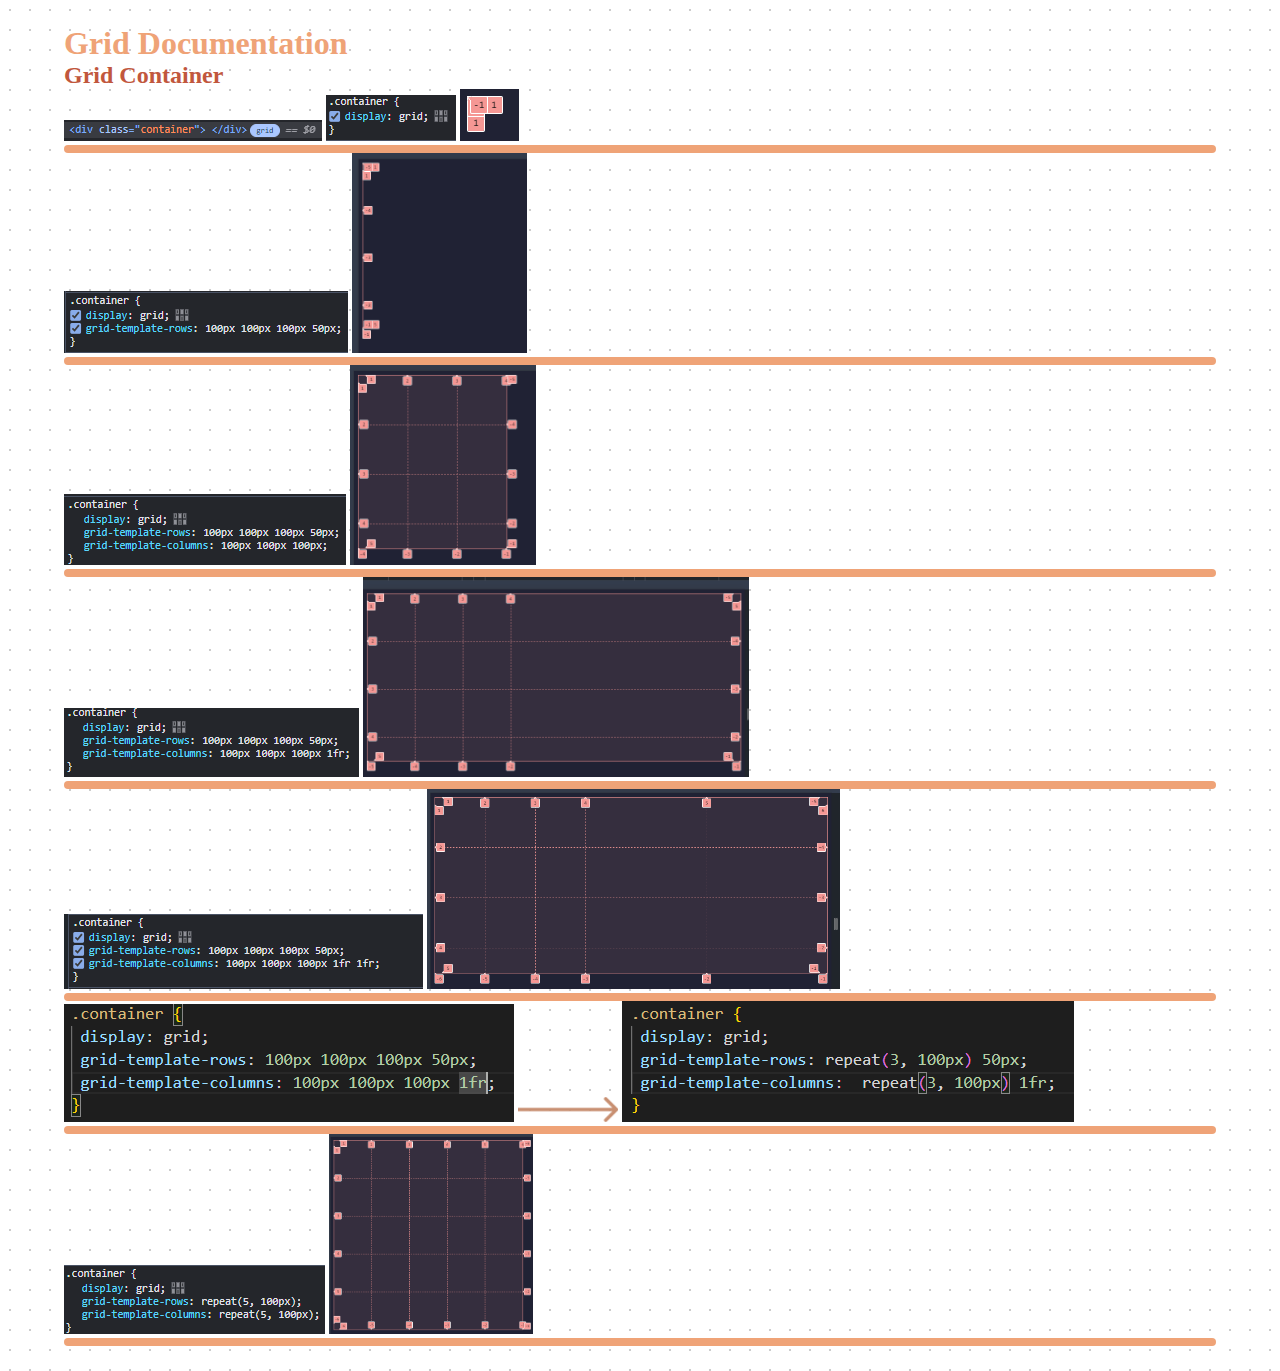
==== doc.html @ ed9f6402 "Finished Grid Container Section" ====
<!DOCTYPE html>
<html lang="en">
<head>
 <meta charset="UTF-8">
 <meta name="viewport" content="width=device-width, initial-scale=1.0">
 <title>Grid Documentation</title>
 <link rel="stylesheet" href="./doc.css">
</head>
<body>
 <div class="cont">
  <h1>Grid Documentation</h1>
  <h2>Grid Container</h2>
  <div class="g-item">
   <img src="./img/01.png" alt="">
   <img src="./img/02.png" alt="">
   <img src="./img/03.png" alt="">
  </div>
  <hr>
  <div class="g-item">
   <img src="./img/04.png" alt="">
   <img src="./img/05.png" alt="">
  </div>
  <hr>
  <div class="g-item">
   <img src="./img/06.png" alt="">
   <img src="./img/07.png" alt="">
  </div>
  <hr>
  <div class="g-item">
   <img src="./img/08.png" alt="">
   <img src="./img/09.png" alt="">
  </div><hr>
  <div class="g-item">
   <img src="./img/10.png" alt="">
   <img src="./img/11.png" alt="">
  </div>
  <hr>
  <div class="g-item">
   <img src="./img/12.png" alt="">
   <img src="./img/arrow.png" class="arrow" alt="">
   <img src="./img/13.png" alt="">
  </div>
  <hr>
  <div class="g-item">
   <img src="./img/14.png" alt="">
   <img src="./img/15.png" alt="">
  </div>
  <hr>

 </div>

</body>
</html>
---- doc.css ----
* {
 padding: 0;
 margin: 0;
 box-sizing: border-box;
}

body {
 background-color: #ffffff; /* White background */
 background-image: radial-gradient(circle, #ccc 1px, transparent 1px); /* Create the dots */
 background-size: 20px 20px; /* Spacing between dots */
}

h1 , h3, h4, h5, h6, hr {
 color: #EFA377;
}
h2 {
 color: #c1573d;
}
.cont {
 width: 90%;
 margin: auto;
 padding: 25px 0;
}
hr {
 height: 8px;
 background-color: #EFA377;
 border-radius: 55px;
 border: none;
}
.g-item img {
 max-height: 200px;
}
.arrow {
 width: 100px;
}
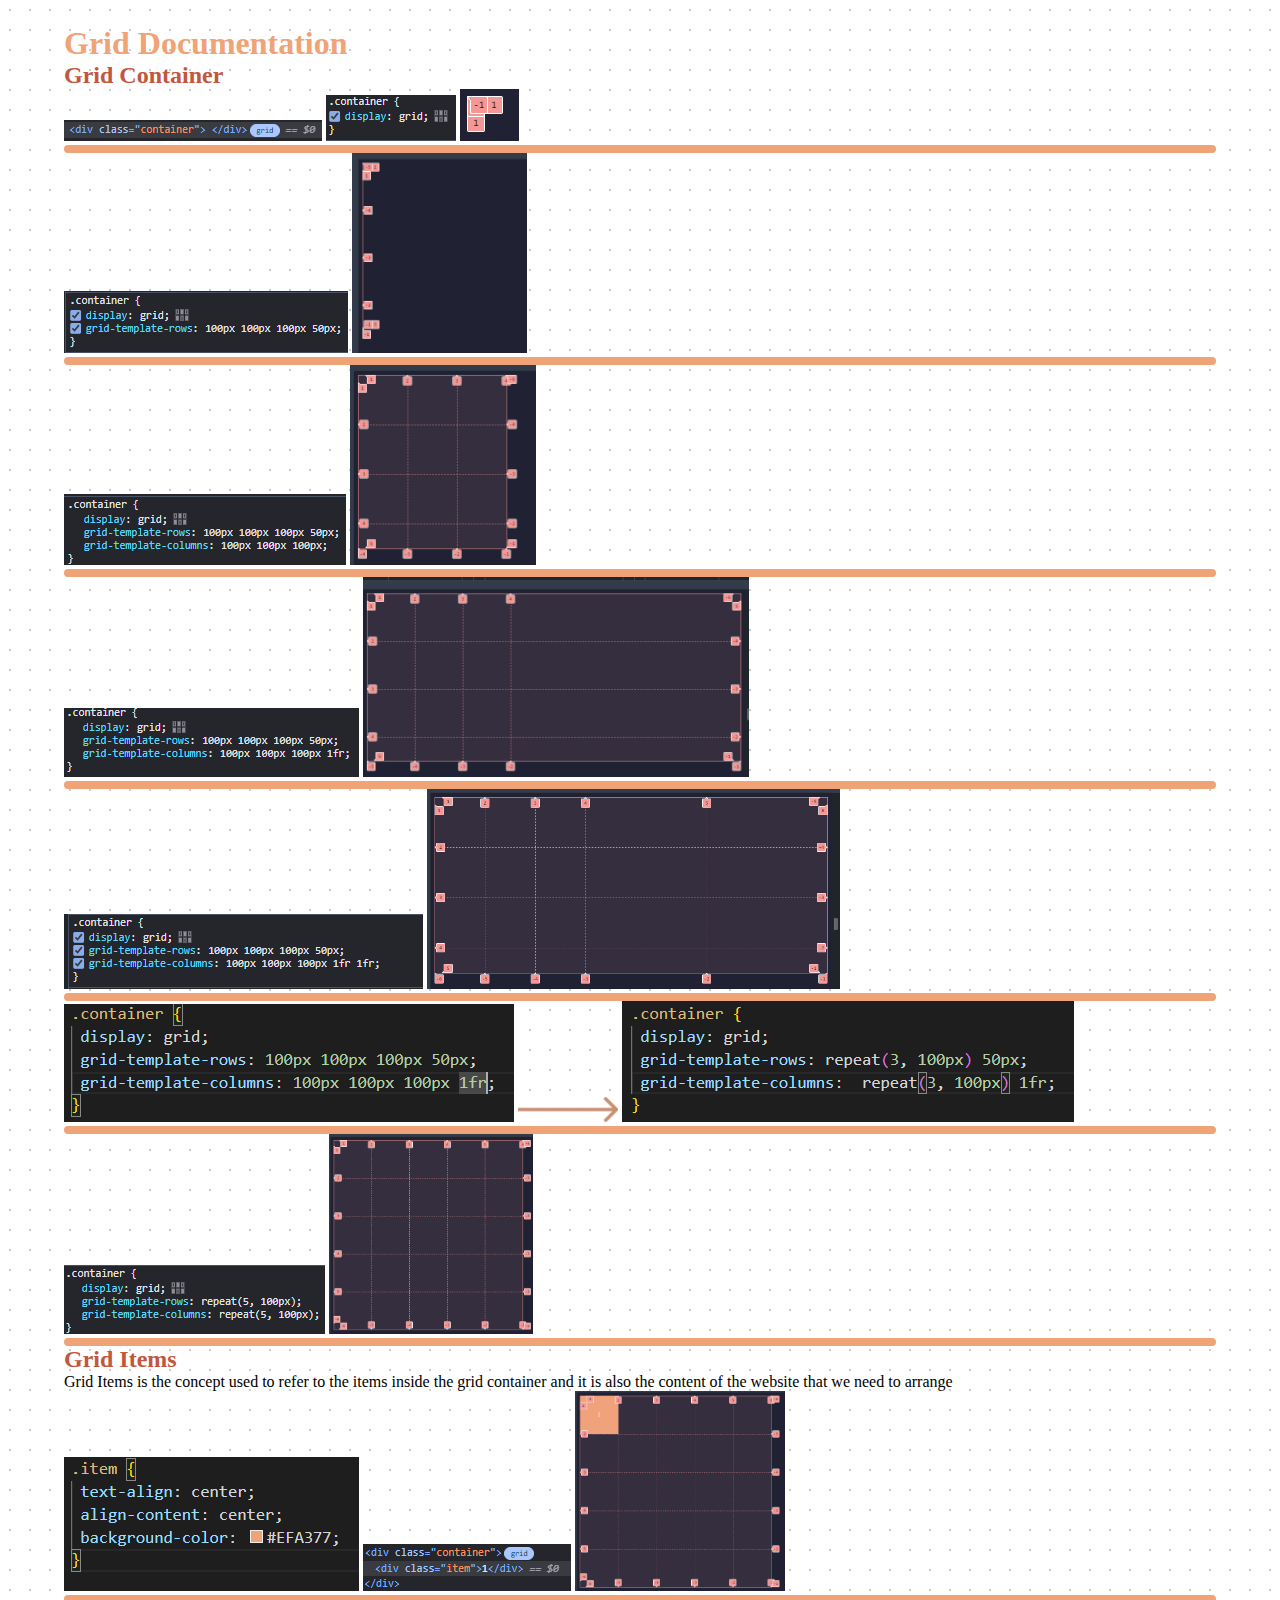
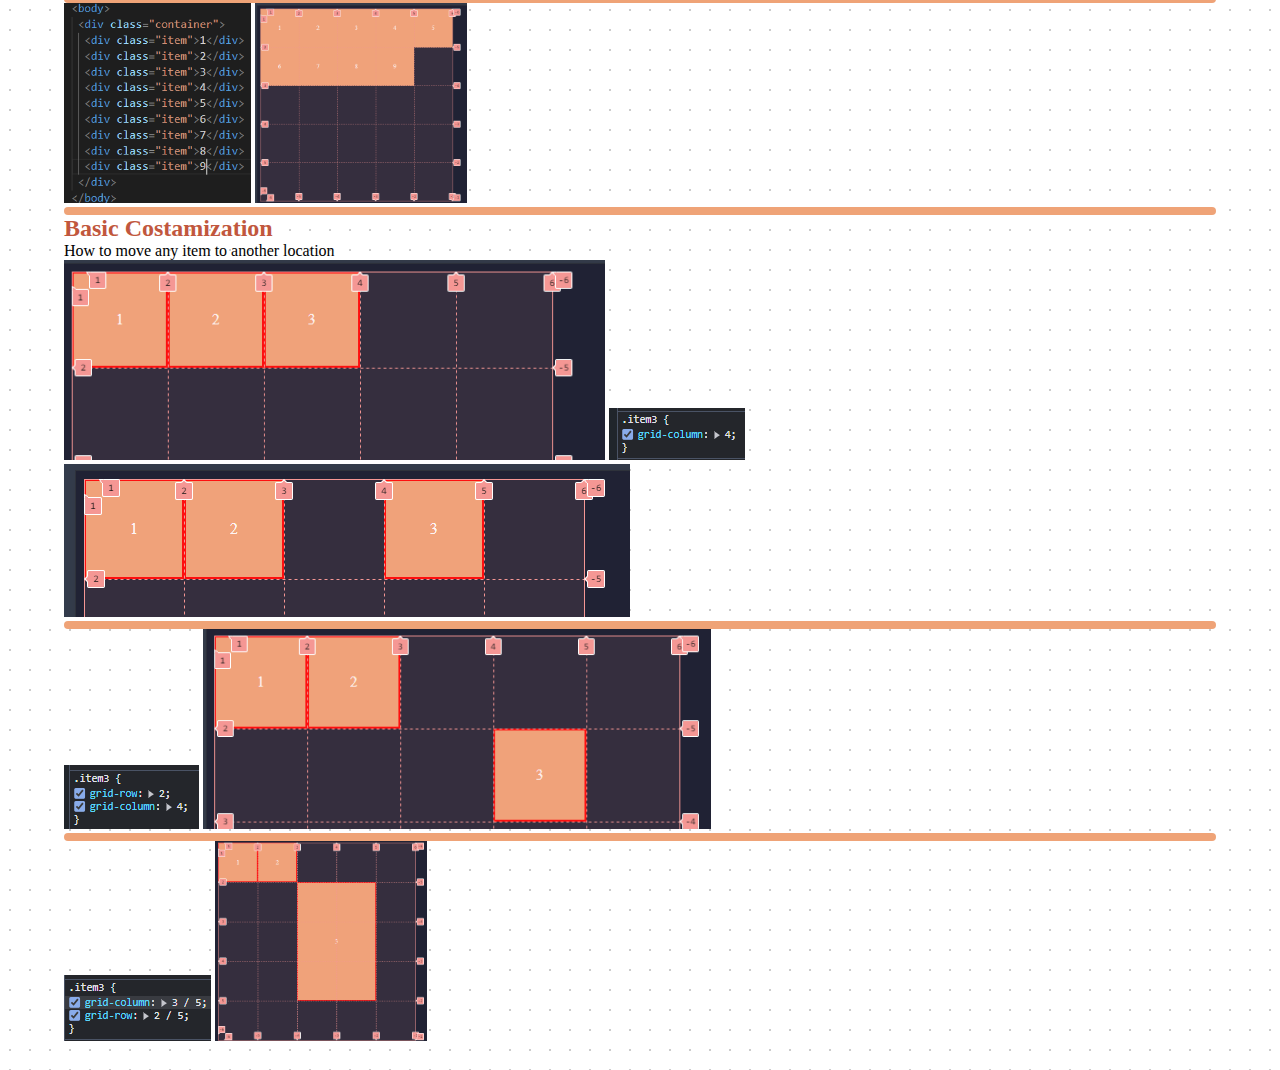
==== commit 839ceeb0: "finished Basic Costamization" ====
--- a/doc.html
+++ b/doc.html
@@ -46,6 +46,40 @@
    <img src="./img/15.png" alt="">
   </div>
   <hr>
+  <h2>Grid Items</h2>
+  <p>Grid Items is the concept used to refer
+    to the items inside the grid container 
+    and it is also the content of the website
+    that we need to arrange
+   </p>
+   <div class="g-item">
+    <img src="./img/gitems/01.png" alt="">
+    <img src="./img/gitems/02.png" alt="">
+    <img src="./img/gitems/03.png" alt="">
+   </div>
+   <hr>
+   <div class="g-item">
+    <img src="./img/gitems/04.png" alt="">
+    <img src="./img/gitems/05.png" alt="">
+   </div>
+   <hr>
+   <h2>Basic Costamization</h2>
+   <p>How to move any item to another location</p>
+   <div class="g-item">
+    <img src="./img/gitems/06.png" alt="">
+    <img src="./img/gitems/07.png" alt="">
+    <img src="./img/gitems/08.png" alt="">
+   </div>
+   <hr>
+   <div class="g-item">
+    <img src="./img/gitems/09.png" alt="">
+    <img src="./img/gitems/10.png" alt="">
+   </div>
+   <hr>
+   <div class="g-item">
+    <img src="./img/gitems/11.png" alt="">
+    <img src="./img/gitems/12.png" alt="">
+   </div>
 
  </div>
 
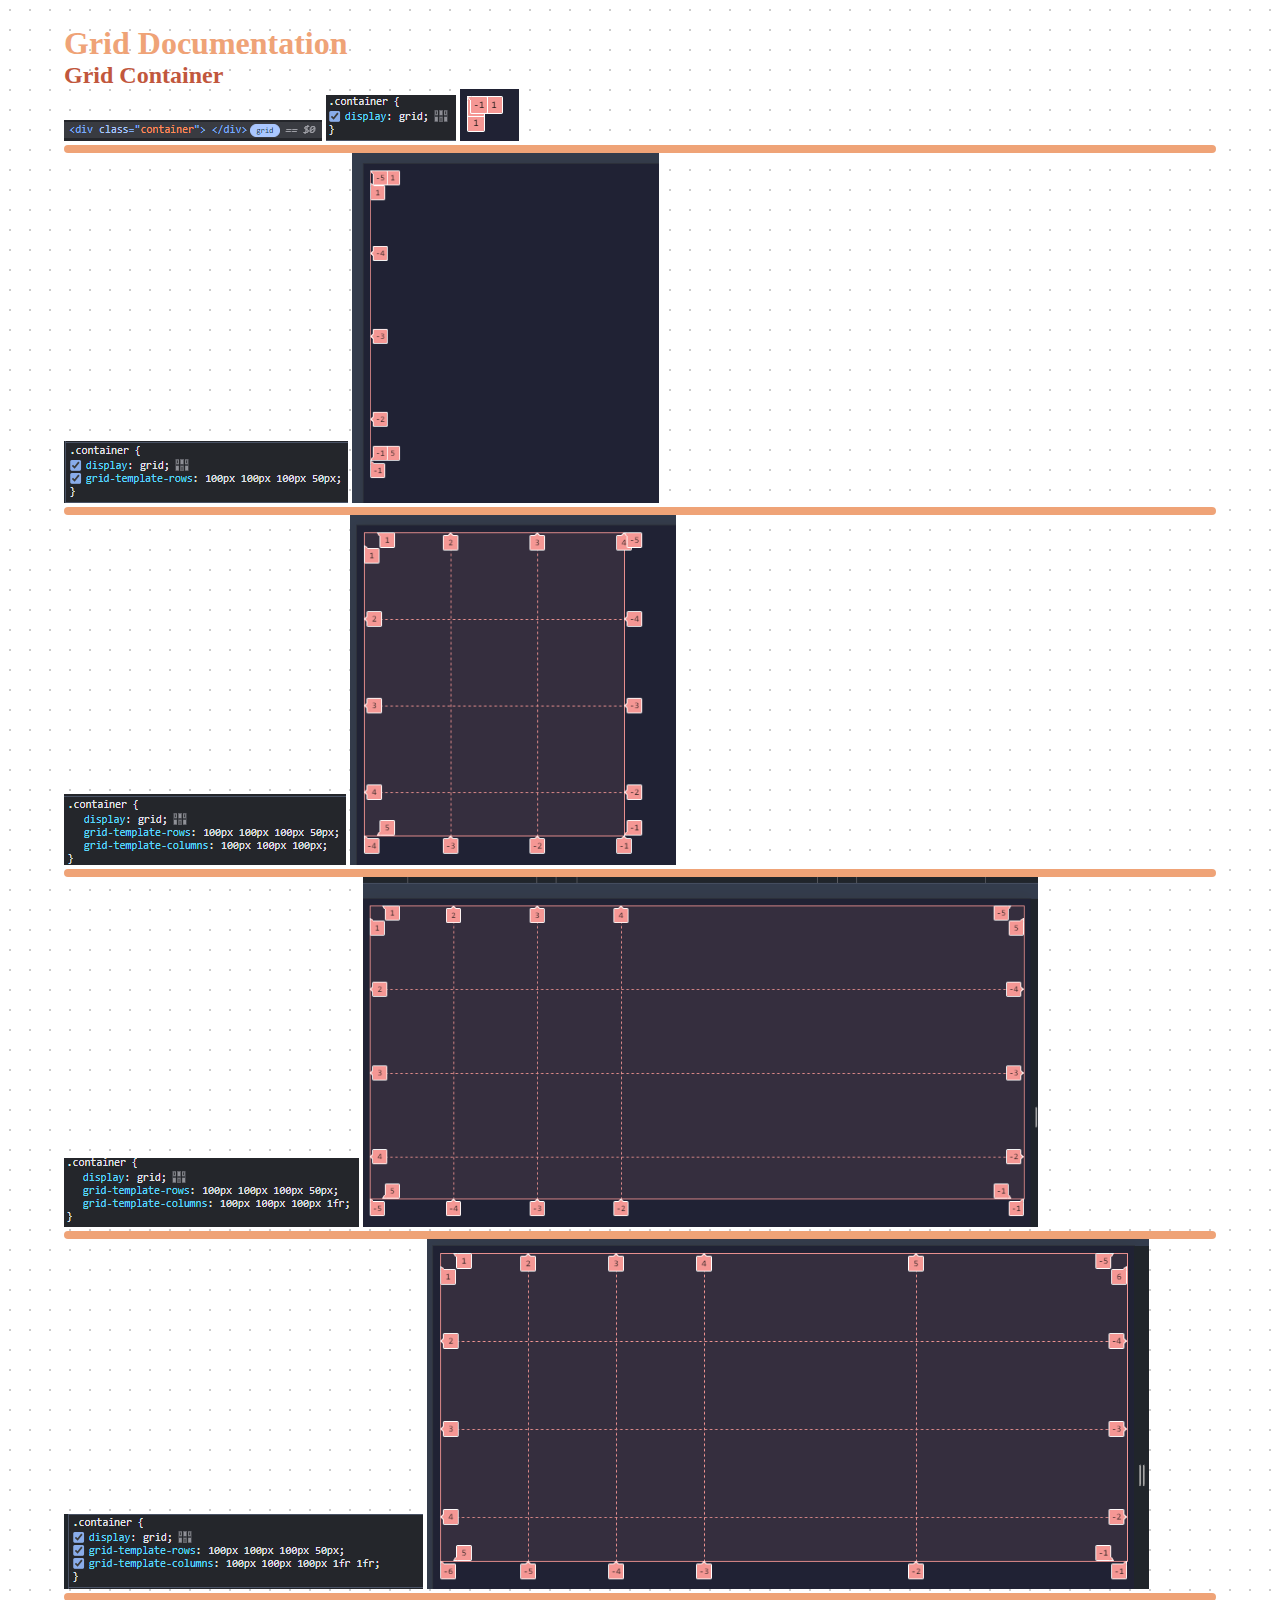
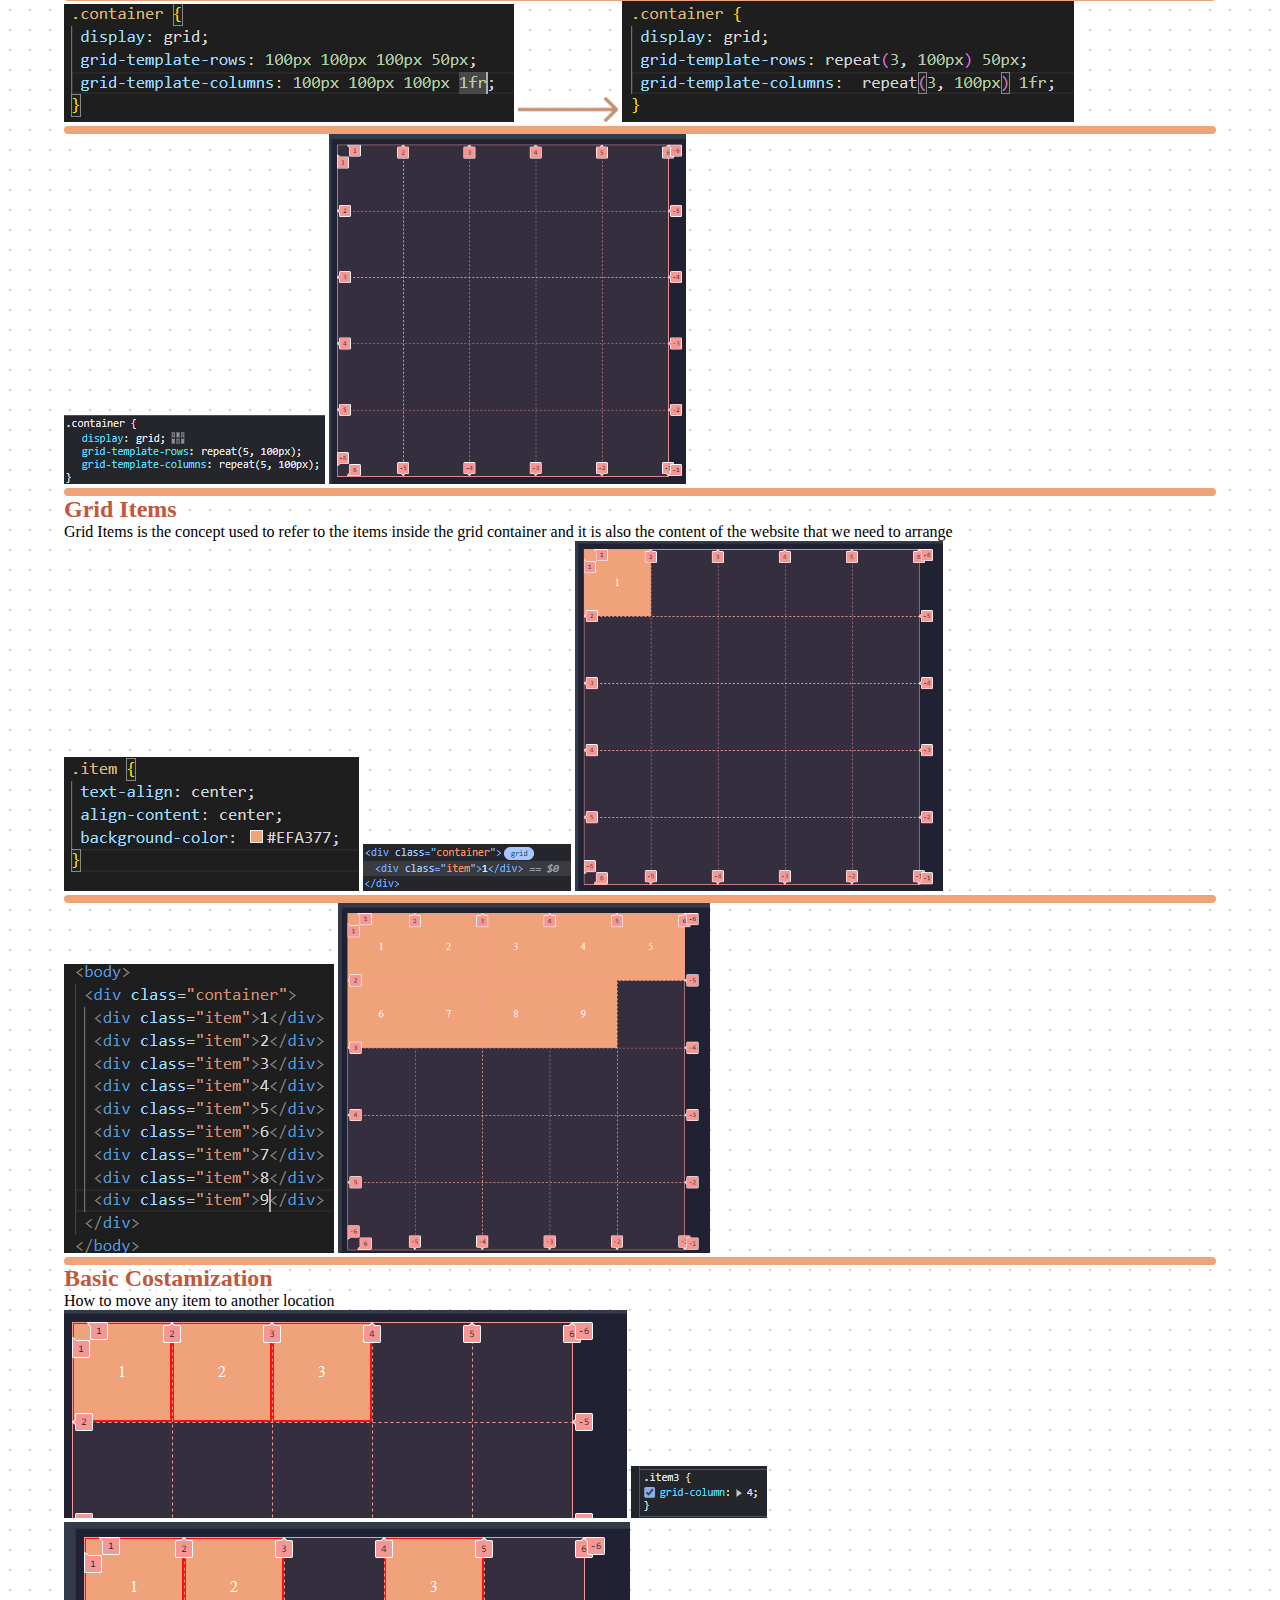
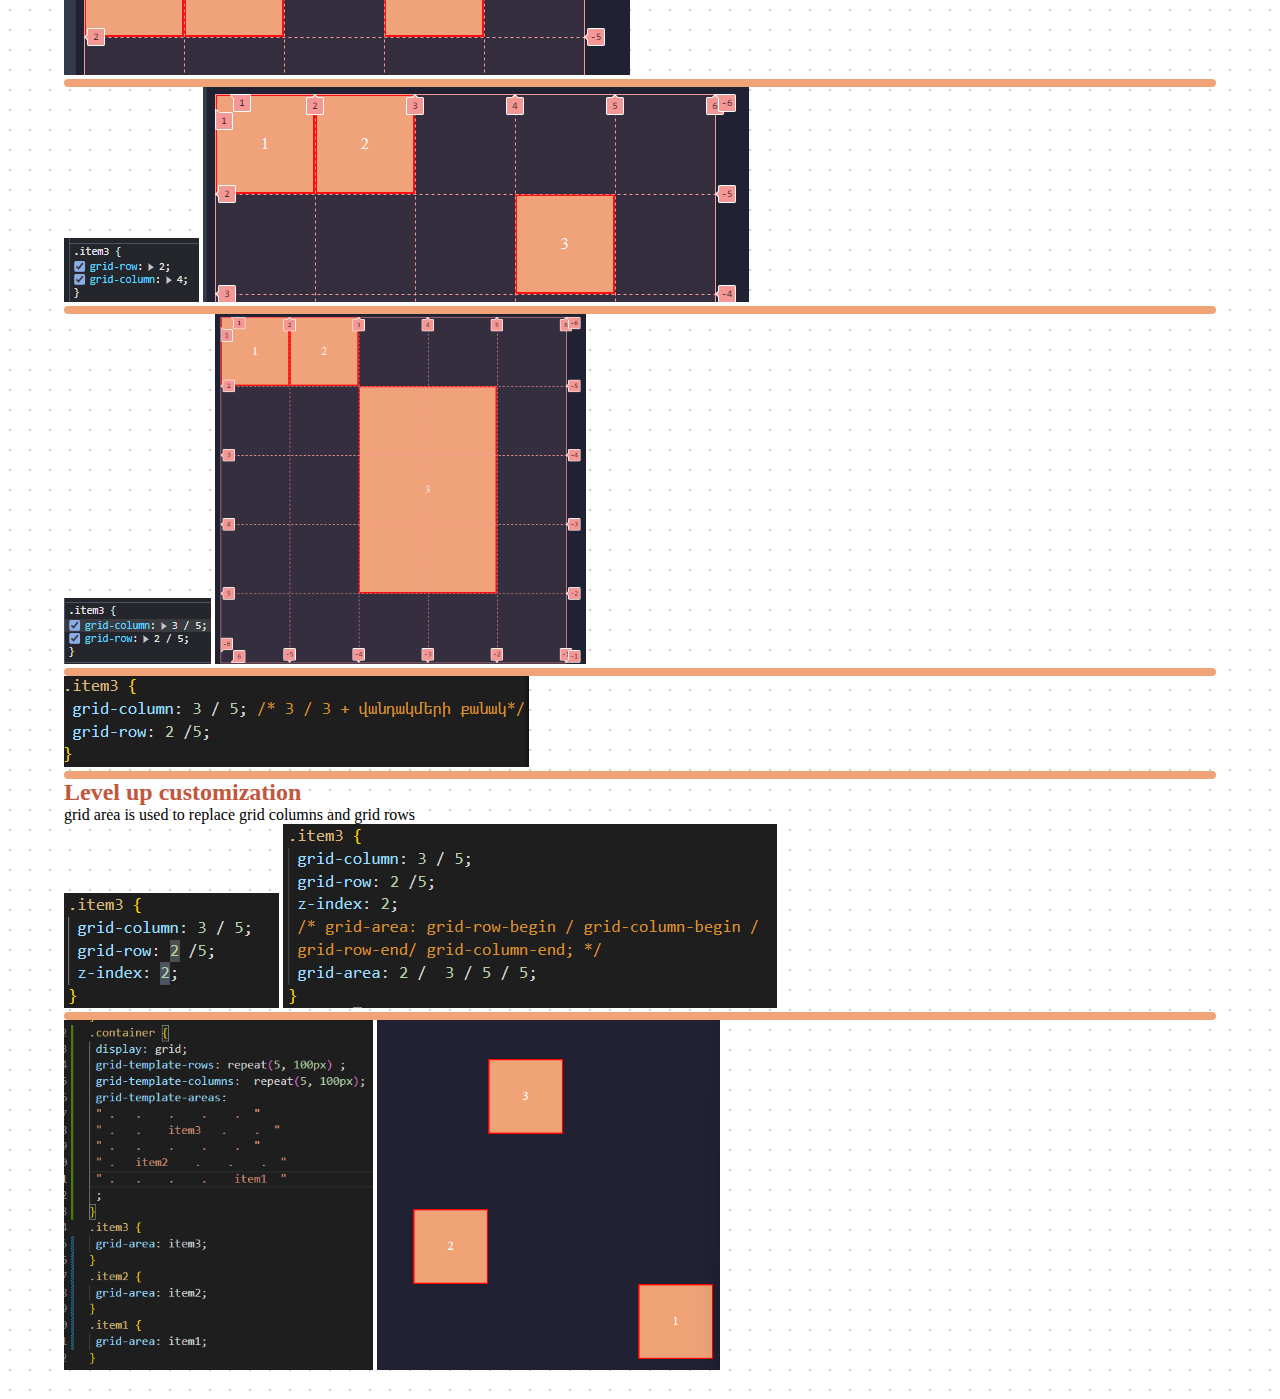
==== commit 5cfd1751: "Finished Level up customization" ====
--- a/doc.html
+++ b/doc.html
@@ -80,7 +80,23 @@
     <img src="./img/gitems/11.png" alt="">
     <img src="./img/gitems/12.png" alt="">
    </div>
-
+   <hr>
+   <img src="./img/gitems/13.png" alt="">
+   <hr>
+   <h2>Level up customization</h2>
+   <p>
+    grid area is used to replace grid columns
+    and grid rows
+   </p>
+   <div class="g-item">
+    <img src="./img/level/01.png" alt="">
+    <img src="./img/level/02.png" alt="">
+   </div>
+   <hr>
+   <div class="g-item">
+    <img src="./img/level/03.png" alt="">
+    <img src="./img/level/04.png" alt="">
+   </div>
  </div>
 
 </body>
--- a/doc.css
+++ b/doc.css
@@ -28,7 +28,7 @@
  border: none;
 }
 .g-item img {
- max-height: 200px;
+ max-height: 350px;
 }
 .arrow {
  width: 100px;
